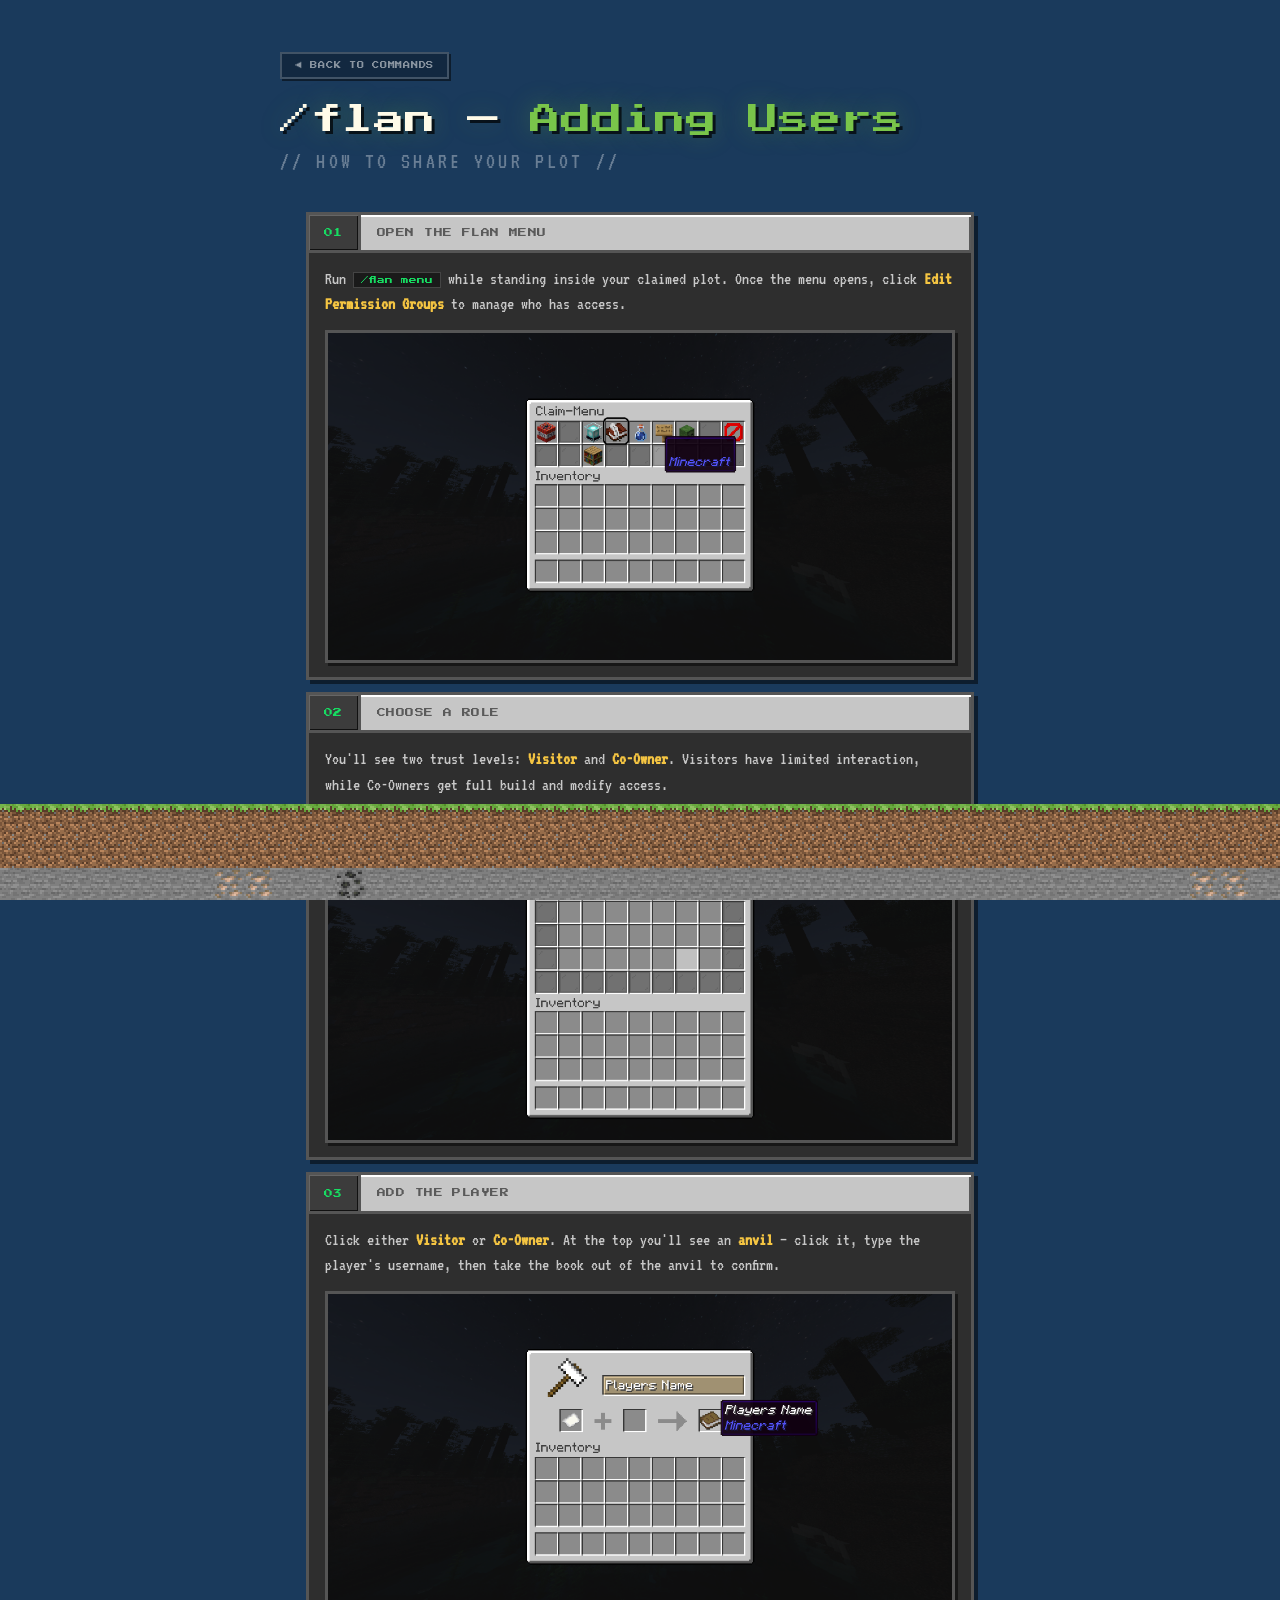
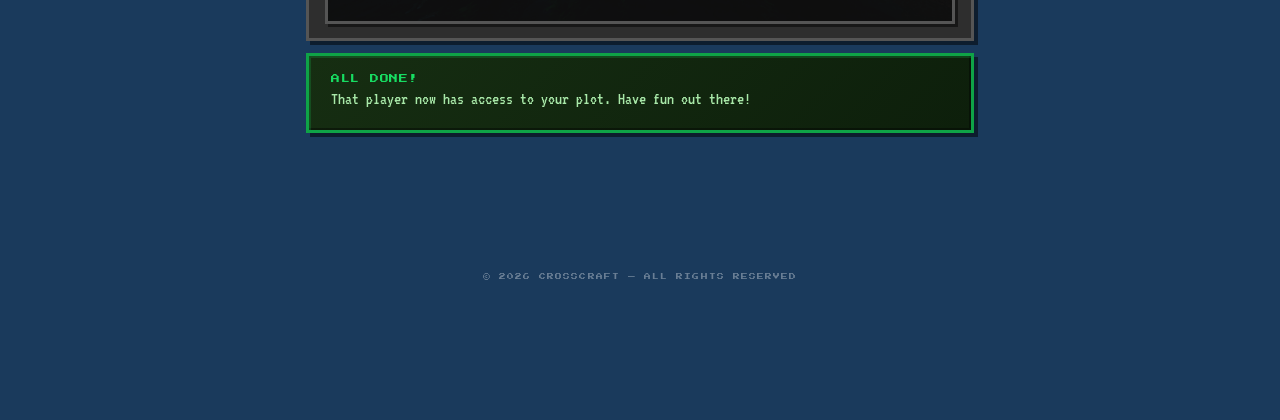
==== docs/flan/flan_adding_users_to_plot/flan_adding_users_to_plot.html @ 5084e45e "Initial commit" ====
<!DOCTYPE html>
<html lang="en">
<head>
  <meta charset="UTF-8">
  <meta name="viewport" content="width=device-width, initial-scale=1.0">
  <title>CrossCraft &#8212; Adding Users to Your Plot</title>
  <link rel="icon" href="../../../assets/favicon.ico" type="image/x-icon">
  <link href="https://fonts.googleapis.com/css2?family=Press+Start+2P&family=VT323&display=swap" rel="stylesheet">
  <link rel="stylesheet" href="../../../assets/styles.css">
  <style>
    /* bg path override for this depth level */
    body { background-image: url('../../../assets/bg.gif'); }
  </style>
</head>
<body>

<header>
  <div class="header-inner">
    <a class="back-btn" href="../../../index.html">&#9664; BACK TO COMMANDS</a>
    <div class="site-title">/flan &#8212; <span>Adding Users</span></div>
    <div class="tagline">// HOW TO SHARE YOUR PLOT //</div>
  </div>
</header>

<main>

  <div class="step-card">
    <div class="step-header">
      <div class="step-num-block">01</div>
      <div class="step-title-area">
        <span class="step-title">OPEN THE FLAN MENU</span>
      </div>
    </div>
    <div class="step-body">
      <p class="step-desc">
        Run <code>/flan menu</code> while standing inside your claimed plot.
        Once the menu opens, click <strong>Edit Permission Groups</strong> to manage who has access.
      </p>
      <div class="step-img-wrap">
        <img src="assets/perm_step1.png" alt="Opening the Flan permission menu">
      </div>
    </div>
  </div>

  <div class="step-card">
    <div class="step-header">
      <div class="step-num-block">02</div>
      <div class="step-title-area">
        <span class="step-title">CHOOSE A ROLE</span>
      </div>
    </div>
    <div class="step-body">
      <p class="step-desc">
        You'll see two trust levels: <strong>Visitor</strong> and <strong>Co-Owner</strong>.
        Visitors have limited interaction, while Co-Owners get full build and modify access.
      </p>
      <div class="step-img-wrap">
        <img src="assets/perm_step2.png" alt="Choosing between Visitor and Co-Owner roles">
      </div>
    </div>
  </div>

  <div class="step-card">
    <div class="step-header">
      <div class="step-num-block">03</div>
      <div class="step-title-area">
        <span class="step-title">ADD THE PLAYER</span>
      </div>
    </div>
    <div class="step-body">
      <p class="step-desc">
        Click either <strong>Visitor</strong> or <strong>Co-Owner</strong>.
        At the top you'll see an <strong>anvil</strong> &#8212; click it, type the player's username,
        then take the book out of the anvil to confirm.
      </p>
      <div class="step-img-wrap">
        <img src="assets/perm_step3.png" alt="Adding a player using the anvil interface">
      </div>
    </div>
  </div>

  <div class="done-card">
    <div class="done-text">
      <div class="done-title">ALL DONE!</div>
      <div class="done-sub">That player now has access to your plot. Have fun out there!</div>
    </div>
  </div>

</main>

<footer>&copy; 2026 CROSSCRAFT &#8212; ALL RIGHTS RESERVED</footer>

<div id="block-bar"></div>

<script src="../../../assets/blockbar.js" data-root="../../../"></script>

</body>
</html>
---- assets/styles.css ----
/* CrossCraft - styles.css */

:root {
  --inv-bg:       #c6c6c6;
  --inv-dark:     #555555;
  --stone-dark:   #5a5a5a;
  --cream:        #fffbe8;
  --grass-lit:    #79c54a;
  --panel-dark:   #2e2e2e;
  --panel-darker: #222222;
  --text-dim:     #c8c8c8;
  --text-muted:   rgba(255,255,255,0.35);
  --emerald:      #17dd62;
  --emerald-dark: #0fa347;
  --gold:         #f5c542;

  /* Section accent colors - add new ones here as needed */
  --accent-claim:    #f5c542;
  --accent-teleport: #17dd62;
  --accent-general:  #6ab0f5;
  --accent-admin:    #e05252;
}

*, *::before, *::after {
  margin: 0;
  padding: 0;
  box-sizing: border-box;
}

body {
  /* Background: swap bg.gif with your own gif anytime */
  background: url('bg.gif') center center / cover fixed no-repeat;
  background-color: #1a3a5c;
  font-family: 'VT323', monospace;
  min-height: 100vh;
  color: white;
  overflow-x: hidden;
}

/* ------------------------------------------------
   BLOCK BAR
   Configured in each page's <script> BLOCK_LAYERS
   ------------------------------------------------ */
#block-bar {
  position: fixed;
  bottom: 0;
  left: 0;
  right: 0;
  z-index: 10;
  display: flex;
  flex-direction: column;
}

.block-row {
  width: 100%;
  height: 32px;
  background-repeat: repeat-x;
  background-size: 32px 32px;
  image-rendering: pixelated;
}

/* ------------------------------------------------
   HEADER
   ------------------------------------------------ */
header {
  position: relative;
  z-index: 2;
  padding: 52px 24px 36px;
  text-align: center;
  animation: slideDown 0.55s cubic-bezier(0.16,1,0.3,1) both;
}

.site-title {
  display: inline-block;
  font-family: 'Press Start 2P', monospace;
  font-size: clamp(1rem, 4vw, 1.9rem);
  color: var(--cream);
  text-shadow: 3px 3px 0 rgba(0,0,0,0.7), 0 0 24px rgba(93,156,58,0.45);
  letter-spacing: 0.04em;
  line-height: 1.4;
  margin-bottom: 8px;
}

.site-title span { color: var(--grass-lit); }

.tagline {
  font-size: 1.4rem;
  color: var(--text-muted);
  letter-spacing: 0.14em;
}

/* Docs pages */
.header-inner {
  max-width: 720px;
  margin: 0 auto;
  text-align: left;
}

.back-btn {
  display: inline-flex;
  align-items: center;
  gap: 8px;
  font-family: 'Press Start 2P', monospace;
  font-size: 0.45rem;
  color: rgba(255,255,255,0.5);
  text-decoration: none;
  letter-spacing: 0.1em;
  border: 2px solid rgba(255,255,255,0.2);
  background: rgba(0,0,0,0.3);
  padding: 8px 13px;
  box-shadow: 2px 2px 0 rgba(0,0,0,0.5);
  transition: color 0.2s, border-color 0.2s, background 0.2s;
  margin-bottom: 20px;
}

.back-btn:hover {
  color: var(--gold);
  border-color: var(--gold);
  background: rgba(0,0,0,0.5);
}

/* ------------------------------------------------
   MAIN CONTENT WRAPPER
   ------------------------------------------------ */
main {
  position: relative;
  z-index: 2;
  max-width: 700px;
  margin: 0 auto;
  padding: 4px 16px 120px;
  display: flex;
  flex-direction: column;
}

/* ------------------------------------------------
   SECTIONS
   data-accent values: claim | teleport | general | admin
   Add a new accent: add var + selector in :root above
   ------------------------------------------------ */
.cmd-section {
  display: flex;
  flex-direction: column;
  margin-bottom: 18px;
}

.cmd-section[data-accent="claim"]    { --section-accent: var(--accent-claim);    }
.cmd-section[data-accent="teleport"] { --section-accent: var(--accent-teleport); }
.cmd-section[data-accent="general"]  { --section-accent: var(--accent-general);  }
.cmd-section[data-accent="admin"]    { --section-accent: var(--accent-admin);    }

.section-header {
  display: flex;
  align-items: center;
  margin-bottom: 8px;
  opacity: 0;
  transform: translateY(10px);
  animation: fadeUp 0.4s cubic-bezier(0.16,1,0.3,1) both;
  background: rgba(0,0,0,0.55);
  border: 2px solid rgba(0,0,0,0.4);
  box-shadow: 2px 2px 0 rgba(0,0,0,0.4);
  padding-right: 12px;
}

.section-icon {
  font-family: 'Press Start 2P', monospace;
  font-size: 0.55rem;
  width: 34px;
  height: 34px;
  display: flex;
  align-items: center;
  justify-content: center;
  background: var(--panel-darker);
  border: 2px solid var(--inv-dark);
  box-shadow: inset 1px 1px 0 #555, inset -1px -1px 0 #111;
  flex-shrink: 0;
  color: var(--section-accent, var(--emerald));
}

.section-label {
  font-family: 'Press Start 2P', monospace;
  font-size: 0.5rem;
  letter-spacing: 0.14em;
  color: var(--section-accent, var(--emerald));
  padding: 0 14px;
  flex: 1;
  text-shadow: 0 0 12px var(--section-accent, var(--emerald));
}

.section-count {
  font-size: 0.95rem;
  color: var(--text-muted);
  letter-spacing: 0.08em;
  padding-right: 4px;
}

.cmd-section:nth-child(1) .section-header { animation-delay: 0.10s; }
.cmd-section:nth-child(2) .section-header { animation-delay: 0.18s; }
.cmd-section:nth-child(3) .section-header { animation-delay: 0.26s; }
.cmd-section:nth-child(4) .section-header { animation-delay: 0.34s; }

/* ------------------------------------------------
   COMMAND CARDS
   ------------------------------------------------ */
.cmd-card {
  background: var(--inv-bg);
  border: 3px solid var(--inv-dark);
  box-shadow: inset 2px 2px 0 white, inset -2px -2px 0 var(--stone-dark), 3px 3px 0 rgba(0,0,0,0.45);
  margin-bottom: 8px;
  overflow: hidden;
  opacity: 0;
  transform: translateY(12px);
  animation: fadeUp 0.45s cubic-bezier(0.16,1,0.3,1) both;
}

.cmd-section:nth-child(1) .cmd-card:nth-child(1) { animation-delay: 0.15s; }
.cmd-section:nth-child(1) .cmd-card:nth-child(2) { animation-delay: 0.22s; }
.cmd-section:nth-child(1) .cmd-card:nth-child(3) { animation-delay: 0.29s; }
.cmd-section:nth-child(2) .cmd-card:nth-child(1) { animation-delay: 0.22s; }
.cmd-section:nth-child(2) .cmd-card:nth-child(2) { animation-delay: 0.29s; }
.cmd-section:nth-child(2) .cmd-card:nth-child(3) { animation-delay: 0.36s; }
.cmd-section:nth-child(3) .cmd-card:nth-child(1) { animation-delay: 0.30s; }
.cmd-section:nth-child(3) .cmd-card:nth-child(2) { animation-delay: 0.37s; }
.cmd-section:nth-child(4) .cmd-card:nth-child(1) { animation-delay: 0.38s; }

.cmd-card-header {
  display: flex;
  align-items: center;
  cursor: pointer;
  user-select: none;
  transition: background 0.12s;
}

.cmd-card-header:hover { background: rgba(0,0,0,0.07); }

.cmd-card-header::before {
  content: '';
  display: block;
  width: 5px;
  align-self: stretch;
  background: var(--section-accent, var(--emerald));
  flex-shrink: 0;
}

.cmd-name {
  flex: 1;
  padding: 15px 16px;
  font-family: 'Press Start 2P', monospace;
  font-size: 0.62rem;
  color: var(--stone-dark);
  letter-spacing: 0.04em;
  line-height: 1.5;
}

.expand-arrow {
  width: 44px;
  min-height: 48px;
  display: flex;
  align-items: center;
  justify-content: center;
  font-family: 'Press Start 2P', monospace;
  font-size: 0.5rem;
  color: #8b8b8b;
  border-left: 2px solid rgba(0,0,0,0.12);
  transition: transform 0.25s ease, color 0.2s;
}

.cmd-card.open .expand-arrow {
  transform: rotate(180deg);
  color: var(--section-accent, var(--emerald));
}

.cmd-card-body {
  max-height: 0;
  overflow: hidden;
  opacity: 0;
  transition: max-height 0.38s cubic-bezier(0.16,1,0.3,1), opacity 0.22s ease;
}

.cmd-card.open .cmd-card-body {
  max-height: 800px;
  opacity: 1;
  border-top: 3px solid var(--inv-dark);
}

.cmd-card-body-inner {
  background: var(--panel-dark);
  padding: 12px 14px;
  display: flex;
  flex-direction: column;
  gap: 7px;
}

/* ------------------------------------------------
   SUB-COMMAND ROWS
   ------------------------------------------------ */
.sub-row {
  display: flex;
  align-items: flex-start;
  background: var(--panel-darker);
  border: 2px solid #1a1a1a;
  box-shadow: inset 1px 1px 0 #3a3a3a, inset -1px -1px 0 #111;
  overflow: hidden;
  transition: background 0.12s;
}

.sub-row:hover { background: #2a2a2a; }

.sub-row::before {
  content: '';
  display: block;
  width: 3px;
  align-self: stretch;
  background: var(--section-accent, var(--emerald));
  opacity: 0.5;
  flex-shrink: 0;
}

.sub-text {
  display: flex;
  flex-direction: column;
  gap: 3px;
  padding: 10px 12px;
}

.sub-cmd {
  font-family: 'Press Start 2P', monospace;
  font-size: 0.48rem;
  color: var(--section-accent, var(--emerald));
  letter-spacing: 0.05em;
  line-height: 1.7;
}

.sub-desc {
  font-size: 1.05rem;
  color: var(--text-dim);
  line-height: 1.3;
}

.sub-desc a {
  color: var(--gold);
  text-decoration: none;
  border-bottom: 1px solid rgba(245,197,66,0.35);
  transition: border-color 0.2s, color 0.2s;
}

.sub-desc a:hover {
  color: #ffe077;
  border-color: #ffe077;
}

/* ------------------------------------------------
   TIP BOX
   ------------------------------------------------ */
.tip-box {
  background: linear-gradient(135deg, #1a3a1a, #0f2a0f);
  border: 2px solid var(--emerald-dark);
  box-shadow: inset 1px 1px 0 rgba(23,221,98,0.12);
  padding: 10px 14px;
  display: flex;
  gap: 10px;
  align-items: flex-start;
}

.tip-label {
  font-family: 'Press Start 2P', monospace;
  font-size: 0.42rem;
  color: var(--emerald);
  letter-spacing: 0.08em;
  flex-shrink: 0;
  margin-top: 3px;
}

.tip-text {
  font-size: 1.05rem;
  color: #a8e8a8;
  line-height: 1.35;
}

/* ------------------------------------------------
   FOOTER
   ------------------------------------------------ */
footer {
  position: relative;
  z-index: 2;
  text-align: center;
  padding: 20px 24px 140px;
  font-family: 'Press Start 2P', monospace;
  font-size: 0.42rem;
  color: var(--text-muted);
  letter-spacing: 0.16em;
}

/* ------------------------------------------------
   DOCS PAGE - STEP CARDS
   ------------------------------------------------ */
.step-card {
  background: var(--inv-bg);
  border: 3px solid var(--inv-dark);
  box-shadow: inset 2px 2px 0 white, inset -2px -2px 0 var(--stone-dark), 4px 4px 0 rgba(0,0,0,0.5);
  margin-bottom: 12px;
  opacity: 0;
  transform: translateY(14px);
  animation: fadeUp 0.45s cubic-bezier(0.16,1,0.3,1) both;
}

.step-card:nth-child(1) { animation-delay: 0.10s; }
.step-card:nth-child(2) { animation-delay: 0.20s; }
.step-card:nth-child(3) { animation-delay: 0.30s; }
.step-card:nth-child(4) { animation-delay: 0.40s; }

.step-header {
  display: flex;
  align-items: stretch;
  border-bottom: 3px solid var(--inv-dark);
}

.step-num-block {
  background: #3c3c3c;
  border-right: 3px solid var(--inv-dark);
  box-shadow: inset 1px 1px 0 #666, inset -1px -1px 0 #111;
  padding: 11px 15px;
  font-family: 'Press Start 2P', monospace;
  font-size: 0.55rem;
  color: var(--emerald);
  flex-shrink: 0;
  display: flex;
  align-items: center;
  letter-spacing: 0.05em;
}

.step-title-area {
  padding: 11px 16px;
  display: flex;
  align-items: center;
}

.step-title {
  font-family: 'Press Start 2P', monospace;
  font-size: 0.55rem;
  color: var(--stone-dark);
  letter-spacing: 0.05em;
  line-height: 1.5;
}

.step-body {
  background: var(--panel-dark);
  padding: 14px 16px;
  display: flex;
  flex-direction: column;
  gap: 12px;
}

.step-desc {
  font-size: 1.1rem;
  color: var(--text-dim);
  line-height: 1.45;
}

.step-desc strong { color: var(--gold); }

.step-desc code {
  font-family: 'Press Start 2P', monospace;
  font-size: 0.48rem;
  color: var(--emerald);
  background: #1a1a1a;
  border: 1px solid #444;
  padding: 3px 7px;
  vertical-align: middle;
}

.step-img-wrap {
  border: 3px solid var(--inv-dark);
  box-shadow: inset 1px 1px 0 #555, inset -1px -1px 0 #111, 3px 3px 0 rgba(0,0,0,0.5);
  overflow: hidden;
  background: #111;
}

.step-img-wrap img {
  display: block;
  width: 100%;
  height: auto;
  transition: transform 0.3s ease;
}

.step-img-wrap:hover img { transform: scale(1.015); }

.done-card {
  background: linear-gradient(135deg, #162e12, #0d1f0b);
  border: 3px solid var(--emerald-dark);
  box-shadow: inset 2px 2px 0 rgba(23,221,98,0.18), inset -2px -2px 0 rgba(0,0,0,0.4), 4px 4px 0 rgba(0,0,0,0.5);
  padding: 18px 22px;
  display: flex;
  align-items: center;
  gap: 18px;
  opacity: 0;
  animation: fadeUp 0.45s cubic-bezier(0.16,1,0.3,1) 0.48s both;
}

.done-text { display: flex; flex-direction: column; gap: 5px; }

.done-title {
  font-family: 'Press Start 2P', monospace;
  font-size: 0.55rem;
  color: var(--emerald);
  letter-spacing: 0.08em;
}

.done-sub {
  font-size: 1.1rem;
  color: #a8e8a8;
  line-height: 1.35;
}

/* ------------------------------------------------
   ANIMATIONS
   ------------------------------------------------ */
@keyframes slideDown {
  from { opacity: 0; transform: translateY(-24px); }
  to   { opacity: 1; transform: translateY(0); }
}

@keyframes fadeUp {
  to { opacity: 1; transform: translateY(0); }
}

@media (max-width: 500px) {
  .cmd-name    { font-size: 0.5rem; }
  .site-title  { font-size: clamp(0.8rem, 6vw, 1.2rem); }
  .section-label { font-size: 0.42rem; }
}
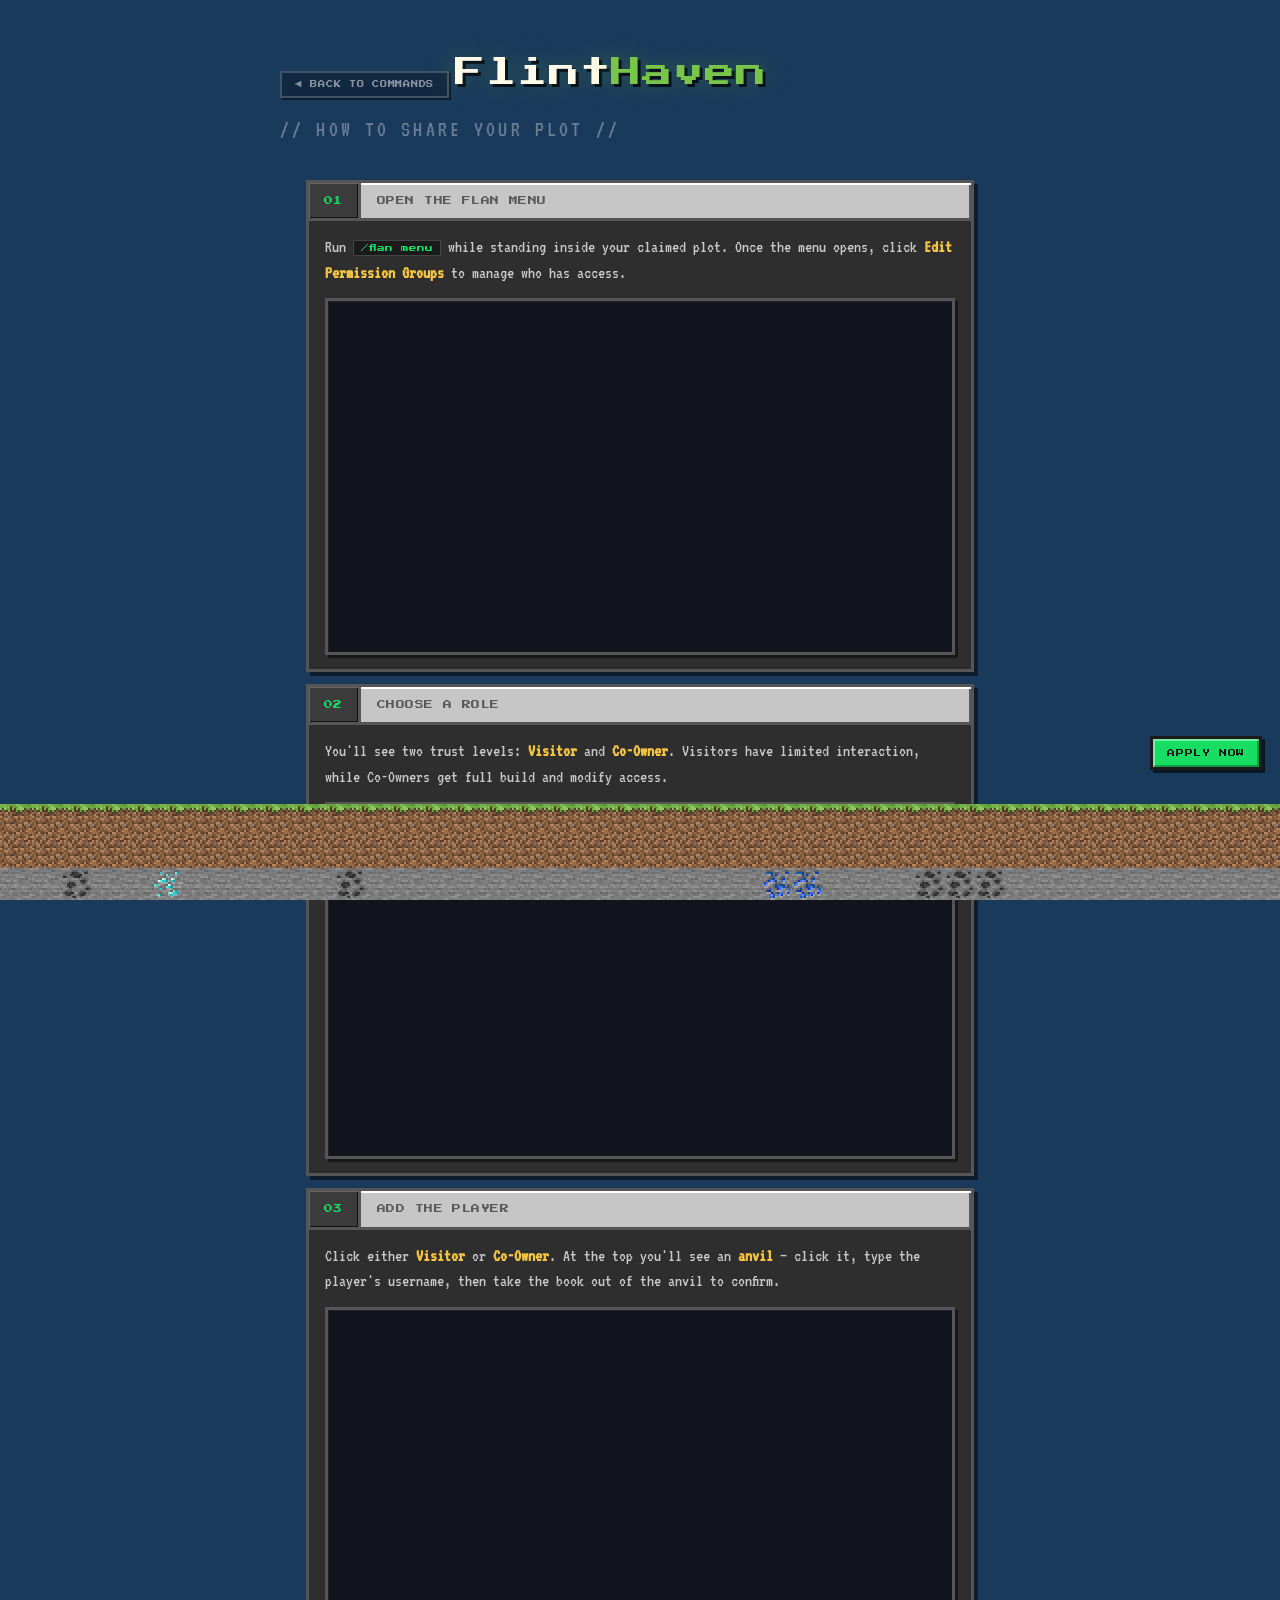
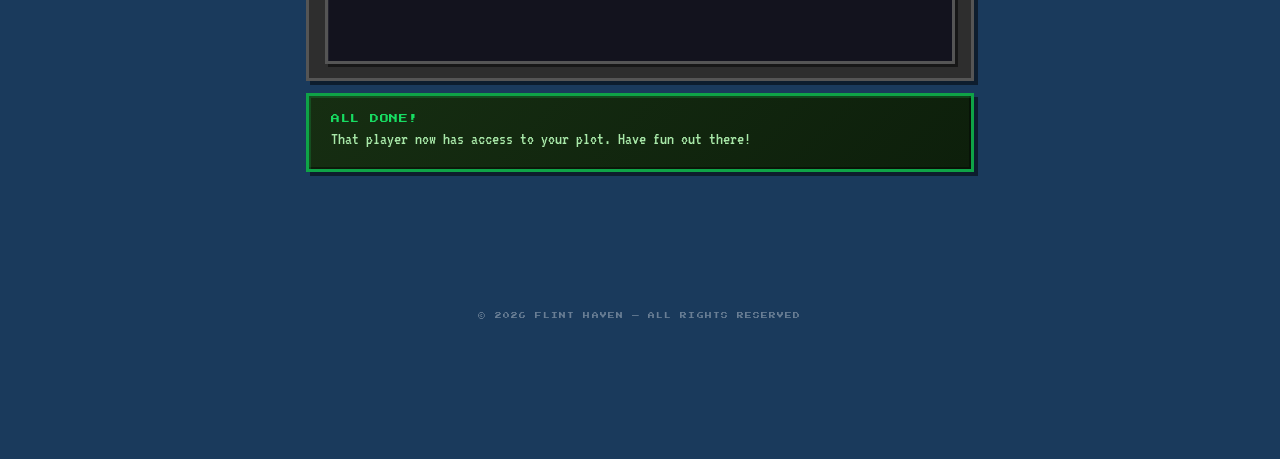
==== commit c97699b2: "update styles and config" ====
--- a/docs/flan/flan_adding_users_to_plot/flan_adding_users_to_plot.html
+++ b/docs/flan/flan_adding_users_to_plot/flan_adding_users_to_plot.html
@@ -3,10 +3,12 @@
 <head>
   <meta charset="UTF-8">
   <meta name="viewport" content="width=device-width, initial-scale=1.0">
-  <title>CrossCraft &#8212; Adding Users to Your Plot</title>
+  <title>Flint Haven &#8212; Adding Users to Your Plot</title>
   <link rel="icon" href="../../../assets/favicon.ico" type="image/x-icon">
   <link href="https://fonts.googleapis.com/css2?family=Press+Start+2P&family=VT323&display=swap" rel="stylesheet">
   <link rel="stylesheet" href="../../../assets/styles.css">
+  <script src="../../../assets/config.js"></script>
+  <script src="../../../assets/modal.js"></script>
   <style>
     /* bg path override for this depth level */
     body { background-image: url('../../../assets/bg.gif'); }
@@ -17,7 +19,7 @@
 <header>
   <div class="header-inner">
     <a class="back-btn" href="../../../index.html">&#9664; BACK TO COMMANDS</a>
-    <div class="site-title">/flan &#8212; <span>Adding Users</span></div>
+    <div class="site-title"></div>
     <div class="tagline">// HOW TO SHARE YOUR PLOT //</div>
   </div>
 </header>
@@ -88,7 +90,7 @@
 
 </main>
 
-<footer>&copy; 2026 CROSSCRAFT &#8212; ALL RIGHTS RESERVED</footer>
+<footer>&copy; 2026 FLINT HAVEN &#8212; ALL RIGHTS RESERVED</footer>
 
 <div id="block-bar"></div>
 
--- a/assets/styles.css
+++ b/assets/styles.css
@@ -1,5 +1,4 @@
-/* CrossCraft - styles.css */
-
+/* [18] */
 :root {
   --inv-bg:       #c6c6c6;
   --inv-dark:     #555555;
@@ -14,21 +13,23 @@
   --emerald-dark: #0fa347;
   --gold:         #f5c542;
 
-  /* Section accent colors - add new ones here as needed */
+  
   --accent-claim:    #f5c542;
   --accent-teleport: #17dd62;
   --accent-general:  #6ab0f5;
   --accent-admin:    #e05252;
 }
 
+/* [19] */
 *, *::before, *::after {
   margin: 0;
   padding: 0;
   box-sizing: border-box;
 }
 
+/* [20] */
 body {
-  /* Background: swap bg.gif with your own gif anytime */
+  
   background: url('bg.gif') center center / cover fixed no-repeat;
   background-color: #1a3a5c;
   font-family: 'VT323', monospace;
@@ -37,10 +38,7 @@
   overflow-x: hidden;
 }
 
-/* ------------------------------------------------
-   BLOCK BAR
-   Configured in each page's <script> BLOCK_LAYERS
-   ------------------------------------------------ */
+/* [21] */
 #block-bar {
   position: fixed;
   bottom: 0;
@@ -59,9 +57,7 @@
   image-rendering: pixelated;
 }
 
-/* ------------------------------------------------
-   HEADER
-   ------------------------------------------------ */
+/* [22] */
 header {
   position: relative;
   z-index: 2;
@@ -70,6 +66,7 @@
   animation: slideDown 0.55s cubic-bezier(0.16,1,0.3,1) both;
 }
 
+/* [23] */
 .site-title {
   display: inline-block;
   font-family: 'Press Start 2P', monospace;
@@ -83,19 +80,21 @@
 
 .site-title span { color: var(--grass-lit); }
 
+/* [24] */
 .tagline {
   font-size: 1.4rem;
   color: var(--text-muted);
   letter-spacing: 0.14em;
 }
 
-/* Docs pages */
+/* [26] */
 .header-inner {
   max-width: 720px;
   margin: 0 auto;
   text-align: left;
 }
 
+/* [25] */
 .back-btn {
   display: inline-flex;
   align-items: center;
@@ -119,9 +118,7 @@
   background: rgba(0,0,0,0.5);
 }
 
-/* ------------------------------------------------
-   MAIN CONTENT WRAPPER
-   ------------------------------------------------ */
+/* [27] */
 main {
   position: relative;
   z-index: 2;
@@ -132,11 +129,7 @@
   flex-direction: column;
 }
 
-/* ------------------------------------------------
-   SECTIONS
-   data-accent values: claim | teleport | general | admin
-   Add a new accent: add var + selector in :root above
-   ------------------------------------------------ */
+/* [28] */
 .cmd-section {
   display: flex;
   flex-direction: column;
@@ -148,6 +141,7 @@
 .cmd-section[data-accent="general"]  { --section-accent: var(--accent-general);  }
 .cmd-section[data-accent="admin"]    { --section-accent: var(--accent-admin);    }
 
+/* [29] */
 .section-header {
   display: flex;
   align-items: center;
@@ -161,6 +155,7 @@
   padding-right: 12px;
 }
 
+/* [30] */
 .section-icon {
   font-family: 'Press Start 2P', monospace;
   font-size: 0.55rem;
@@ -176,6 +171,7 @@
   color: var(--section-accent, var(--emerald));
 }
 
+/* [31] */
 .section-label {
   font-family: 'Press Start 2P', monospace;
   font-size: 0.5rem;
@@ -198,9 +194,7 @@
 .cmd-section:nth-child(3) .section-header { animation-delay: 0.26s; }
 .cmd-section:nth-child(4) .section-header { animation-delay: 0.34s; }
 
-/* ------------------------------------------------
-   COMMAND CARDS
-   ------------------------------------------------ */
+/* [32] */
 .cmd-card {
   background: var(--inv-bg);
   border: 3px solid var(--inv-dark);
@@ -222,6 +216,7 @@
 .cmd-section:nth-child(3) .cmd-card:nth-child(2) { animation-delay: 0.37s; }
 .cmd-section:nth-child(4) .cmd-card:nth-child(1) { animation-delay: 0.38s; }
 
+/* [33] */
 .cmd-card-header {
   display: flex;
   align-items: center;
@@ -241,6 +236,7 @@
   flex-shrink: 0;
 }
 
+/* [34] */
 .cmd-name {
   flex: 1;
   padding: 15px 16px;
@@ -251,6 +247,7 @@
   line-height: 1.5;
 }
 
+/* [35] */
 .expand-arrow {
   width: 44px;
   min-height: 48px;
@@ -269,6 +266,7 @@
   color: var(--section-accent, var(--emerald));
 }
 
+/* [36] */
 .cmd-card-body {
   max-height: 0;
   overflow: hidden;
@@ -282,6 +280,7 @@
   border-top: 3px solid var(--inv-dark);
 }
 
+/* [37] */
 .cmd-card-body-inner {
   background: var(--panel-dark);
   padding: 12px 14px;
@@ -290,9 +289,7 @@
   gap: 7px;
 }
 
-/* ------------------------------------------------
-   SUB-COMMAND ROWS
-   ------------------------------------------------ */
+/* [38] */
 .sub-row {
   display: flex;
   align-items: flex-start;
@@ -322,6 +319,7 @@
   padding: 10px 12px;
 }
 
+/* [39] */
 .sub-cmd {
   font-family: 'Press Start 2P', monospace;
   font-size: 0.48rem;
@@ -330,6 +328,7 @@
   line-height: 1.7;
 }
 
+/* [40] */
 .sub-desc {
   font-size: 1.05rem;
   color: var(--text-dim);
@@ -348,9 +347,7 @@
   border-color: #ffe077;
 }
 
-/* ------------------------------------------------
-   TIP BOX
-   ------------------------------------------------ */
+/* [41] */
 .tip-box {
   background: linear-gradient(135deg, #1a3a1a, #0f2a0f);
   border: 2px solid var(--emerald-dark);
@@ -376,9 +373,7 @@
   line-height: 1.35;
 }
 
-/* ------------------------------------------------
-   FOOTER
-   ------------------------------------------------ */
+/* [42] */
 footer {
   position: relative;
   z-index: 2;
@@ -390,9 +385,7 @@
   letter-spacing: 0.16em;
 }
 
-/* ------------------------------------------------
-   DOCS PAGE - STEP CARDS
-   ------------------------------------------------ */
+/* [43] */
 .step-card {
   background: var(--inv-bg);
   border: 3px solid var(--inv-dark);
@@ -484,6 +477,7 @@
 
 .step-img-wrap:hover img { transform: scale(1.015); }
 
+/* [44] */
 .done-card {
   background: linear-gradient(135deg, #162e12, #0d1f0b);
   border: 3px solid var(--emerald-dark);
@@ -511,20 +505,122 @@
   line-height: 1.35;
 }
 
-/* ------------------------------------------------
-   ANIMATIONS
-   ------------------------------------------------ */
+/* [47] */
 @keyframes slideDown {
   from { opacity: 0; transform: translateY(-24px); }
   to   { opacity: 1; transform: translateY(0); }
 }
 
+/* [48] */
 @keyframes fadeUp {
   to { opacity: 1; transform: translateY(0); }
 }
 
+/* [49] */
 @media (max-width: 500px) {
   .cmd-name    { font-size: 0.5rem; }
   .site-title  { font-size: clamp(0.8rem, 6vw, 1.2rem); }
   .section-label { font-size: 0.42rem; }
+}
+
+/* [45] */
+#form-float-btn {
+  position: fixed;
+  bottom: 130px;
+  right: 18px;
+  z-index: 50;
+  font-family: 'Press Start 2P', monospace;
+  font-size: 0.5rem;
+  color: #1a1a1a;
+  background: var(--emerald);
+  border: 3px solid #1a1a1a;
+  box-shadow: inset 2px 2px 0 rgba(255,255,255,0.4), inset -2px -2px 0 rgba(0,0,0,0.3), 3px 3px 0 rgba(0,0,0,0.6);
+  padding: 10px 14px;
+  cursor: pointer;
+  letter-spacing: 0.08em;
+  transition: background 0.15s, transform 0.1s;
+  animation: fadeUp 0.5s cubic-bezier(0.16,1,0.3,1) 0.6s both;
+}
+
+#form-float-btn:hover {
+  background: #22f070;
+  transform: translateY(-2px);
+}
+
+#form-float-btn:active {
+  transform: translateY(1px);
+  box-shadow: inset 2px 2px 0 rgba(0,0,0,0.3), inset -2px -2px 0 rgba(255,255,255,0.2), 1px 1px 0 rgba(0,0,0,0.6);
+}
+
+/* [46] */
+#form-modal-overlay {
+  display: none;
+  position: fixed;
+  inset: 0;
+  background: rgba(0,0,0,0.75);
+  z-index: 100;
+  align-items: center;
+  justify-content: center;
+  padding: 20px;
+}
+
+#form-modal-overlay.open {
+  display: flex;
+}
+
+#form-modal {
+  background: var(--inv-bg);
+  border: 3px solid var(--inv-dark);
+  box-shadow: inset 2px 2px 0 white, inset -2px -2px 0 var(--stone-dark), 6px 6px 0 rgba(0,0,0,0.6);
+  width: 100%;
+  max-width: 680px;
+  max-height: 88vh;
+  display: flex;
+  flex-direction: column;
+  animation: fadeUp 0.2s cubic-bezier(0.16,1,0.3,1) both;
+}
+
+#form-modal-header {
+  display: flex;
+  align-items: center;
+  justify-content: space-between;
+  background: #3c3c3c;
+  border-bottom: 3px solid var(--inv-dark);
+  padding: 10px 14px;
+}
+
+#form-modal-title {
+  font-family: 'Press Start 2P', monospace;
+  font-size: 0.55rem;
+  color: var(--emerald);
+  letter-spacing: 0.08em;
+}
+
+#form-modal-close {
+  font-family: 'Press Start 2P', monospace;
+  font-size: 0.5rem;
+  color: white;
+  background: var(--accent-admin);
+  border: 2px solid #1a1a1a;
+  box-shadow: inset 1px 1px 0 rgba(255,255,255,0.2), inset -1px -1px 0 rgba(0,0,0,0.3), 2px 2px 0 rgba(0,0,0,0.5);
+  padding: 5px 9px;
+  cursor: pointer;
+  transition: background 0.15s;
+}
+
+#form-modal-close:hover { background: #e85555; }
+
+#form-modal-body {
+  flex: 1;
+  overflow: hidden;
+  background: #2e2e2e;
+  padding: 3px;
+}
+
+#form-modal-body iframe {
+  width: 100%;
+  height: 100%;
+  min-height: 500px;
+  display: block;
+  border: none;
 }
